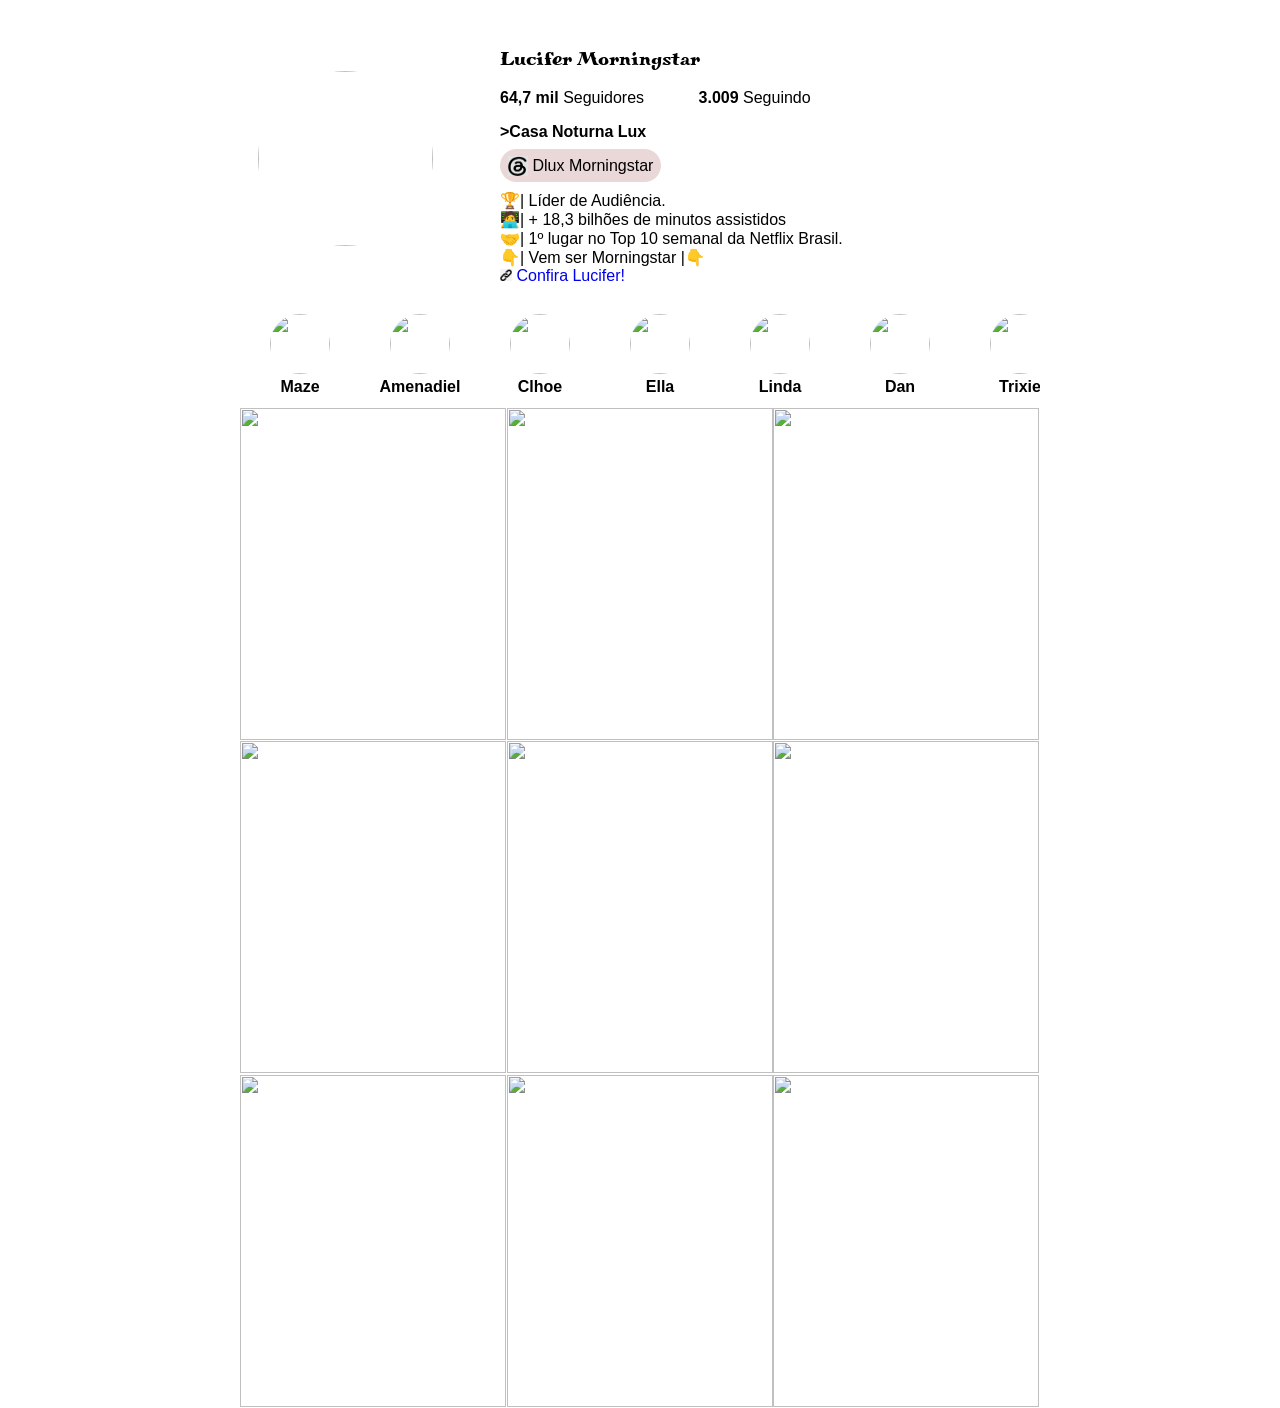
==== index.html @ 7050f7ae "alteração do nome" ====
<!DOCTYPE html>
<html lang="en">

<head>
    <meta charset="UTF-8">
    <meta name="viewport" content="width=device-width, initial-scale=1.0">
    <title>Clonegram</title>
    <link rel="stylesheet" href="style.css">
    <link rel="preconnect" href="https://fonts.googleapis.com">
    <link rel="preconnect" href="https://fonts.gstatic.com" crossorigin>
    <link href="https://fonts.googleapis.com/css2?family=Miltonian+Tattoo&display=swap" rel="stylesheet">
</head>

<body>
    <div id="conteudo">
        <div id="cabecalho">
            <div id="fotodeperfil">
                <img id="perfil" src="https://i.pinimg.com/originals/bf/c0/05/bfc0050d0731c1a86a85914e93b2946a.jpg"
                    alt="">
            </div>
            <div id="textodeperfil">
                <h3>Lucifer Morningstar</h3>
                <p><span><b>64,7 mil</b></span> Seguidores
                    <span id="span-seguindo">3.009</span> Seguindo
                </p>
                <strong>>Casa Noturna Lux</strong>

                <p class="juntinhos" id="essenao">
                    <span id="pill"><img src="Captura de tela 2026-09-18 161821.png" alt="logo threads" height="20px">
                        Dlux Morningstar</span>
                </p>
                <p class="juntinho">🏆| Líder de Audiência.</p>
                <p class="juntinho">🧑‍💻| + 18,3 bilhões de minutos assistidos</p>
                <p class="juntinho">🤝| 1º lugar no Top 10 semanal da Netflix Brasil.</p>
                <p class="juntinho">👇| Vem ser Morningstar |👇</p>
                <a target="_blank" href="https://www.netflix.com/br/title/80057918">
                    <i id="icone-link"></i>
                    Confira Lucifer!
                </a>

            </div>
        </div>
        <div id="destaques">
            <figure>
                <img class="fotodestaque" src="https://pbs.twimg.com/media/Ef_b-KdWsAAjFQy.jpg" alt="">
                <figcaption>Maze</figcaption>
            </figure>
            <figure>
                <img class="fotodestaque"
                    src="https://encrypted-tbn0.gstatic.com/images?q=tbn:ANd9GcTw24xH9ibk-IJkFIcNnEN2HHOgzoOWG4-MiESdG9E17plumOULWPVBNTo&s=10"
                    alt="">
                    <figcaption>Amenadiel</figcaption>
                 </figure>
                    <figure>
                        <img class="fotodestaque"
                            src="https://encrypted-tbn0.gstatic.com/images?q=tbn:ANd9GcTCZF-GP7KpiXa9ADb4ljTkXnrlX58Z5Cby5NtNkYjNnnqfApkz0Zee7lw&s=10"
                            alt="">
                            <figcaption>Clhoe</figcaption>
                    </figure>
                    <figure>
                        <img class="fotodestaque" src="https://pbs.twimg.com/media/Ef_cALRXsAcybTn.jpg" alt="">
                        <figcaption>Ella</figcaption>
                    </figure>
                    <figure>
                        <img class="fotodestaque"
                            src="https://static1.purebreak.com.br/articles/2/95/31/2/@/372266--lucifer-linda-rachael-harris-vai-co-1200x0-1.jpg"
                            alt="">
                        <figcaption>Linda</figcaption>
                    </figure>
                    <figure>
                        <img class="fotodestaque"
                            src="https://static0.cbrimages.com/wordpress/wp-content/uploads/2021/09/Kevin-Alejandro-Lucifer.jpg?w=1200&h=675&fit=crop"
                            alt="">
                        <figcaption>Dan</figcaption>
                    </figure>
                    <figure>
                        <img class="fotodestaque"
                            src="https://encrypted-tbn0.gstatic.com/images?q=tbn:ANd9GcQD0DlGyk5omdEI2bC7kIKzts-uZXdR7T0Z6TuSH5ULaQ&s=10"
                            alt="">
                        <figcaption>Trixie</figcaption>
                    </figure>
                    <figure>
                        <img class="fotodestaque"
                            src="https://encrypted-tbn0.gstatic.com/images?q=tbn:ANd9GcRKCYJ7APOXIv8VU4DN9ydt3GFQW2NbD_piW2GtQa7oIg&s=10"
                            alt="">
                        <figcaption>Marcus</figcaption>
                    </figure>
        </div>

        <div id="feed">
            <img src="https://upload.wikimedia.org/wikipedia/pt/d/d0/Lucifer_Temporada_1_Poster.jpg?utm_source=pt.wikipedia.org&utm_campaign=index&utm_content=original"
                alt="">
            <img src="https://bancodeseries.com.br/images/posters/8856.jpg" alt="">
            <img src="https://resizing.flixster.com/PYMILH2RwjmJ3uCZyBAEDihOIG4=/ems.cHJkLWVtcy1hc3NldHMvdHZzZXJpZXMvUlRUVjI3OTYxMS53ZWJw"
                alt="">
            <img src="https://encrypted-tbn0.gstatic.com/images?q=tbn:ANd9GcRzTCPPwNiJkoHGmGA5sUOl6yiJ_GapfdC8hUd1EF78ug&s=10"
                alt="">
            <img src="https://encrypted-tbn0.gstatic.com/images?q=tbn:ANd9GcRHPZ7IWNra5vkl-eFsGXQ_97NFBEEwvoDbIN7QRdDjGABzBQVGD2eekWg&s=10"
                alt="">
            <img src="https://encrypted-tbn0.gstatic.com/images?q=tbn:ANd9GcTinQtNsMq-Rw7QLeNJDj93RLdNLhlAQNe73nE7j0NhqgG-BagCtI2CfZs&s=10"
                alt="">
            <img src="https://encrypted-tbn0.gstatic.com/images?q=tbn:ANd9GcSas0vcT_MCuPH-lWniQm1o-Lsos-pSkFi-egfhGoB-Vw&s=10"
                alt="">
            <img src="https://encrypted-tbn0.gstatic.com/images?q=tbn:ANd9GcR-KZB3FkkJGCk3drvIKml8tbT-IAbHMsYCRcEOVprp_Q&s=10"
                alt="">
            <img src="https://encrypted-tbn0.gstatic.com/images?q=tbn:ANd9GcSjwwhxPXAa8qZW0uQ1B3bNPSI6L-g5VN2GFH8N5z861g&s=10"
                alt="">
        </div>
    </div>
</body>

</html>
---- style.css ----
#conteudo{
    width: 800px;
    height: 1300px;
    margin: 0 auto;
    font-family: Arial, Helvetica, sans-serif;
}
#cabecalho{
    width: 800px;
    height: 300px;
    display: flex;
}
h3{
  font-family: "Miltonian Tattoo", serif;
  font-weight: 400;
  font-style: normal;
}

#fotodeperfil{
    width: 200px;
    height: 200px;
    display: flex;
    align-items: center;
    justify-content: center;
    margin: 50px 5px;
}
#perfil{
    border-radius: 50%;
    width: 175px;
    height: 175px;
    object-fit: cover;
}
#textodeperfil{
    width:500px;
    height: 300px;
    padding: 20px 50px;
    box-sizing: border-box;
}
#span-seguindo{
    font-weight: bold;
    margin-left: 50px;
}
.juntinho{
    margin: 0;
}
#essenao{
    margin: 15px 0;
}
#pill{
    padding: 8px;
    border-radius: 20px;
    background-color: rgb(234, 216, 216);

    img{
    vertical-align: middle;
    width: 20px;
    height: 20px;
    }
}
a{
    text-decoration: none;
}
#icone-link{
    height: 12px;
    width: 12px;
    display: inline-block;
    background-size: 12px;
    background-image: url("icone-link.png");
}
#destaques{
    width: 800px;
    height: 100px;
    display: flex;   
    overflow-x:scroll;
    overflow-y: hidden;
}
#destaques figure{
    margin: 6px 10px;
    text-align: center;
    font-weight: bold;
    
}
.fotodestaque{
    border-radius: 50%;
    width: 60px;
    height: 60px;
    margin: 0 20px;
    object-fit: cover;
}
#feed{
    width: 800px;
    height: 1000px;
    display: grid;
    grid-template-columns: repeat(3,1fr);
}
.fotofeed{
    aspect-ratio: 3 / 4;
    display: flex;
    align-items: center;
    justify-content: center;
    border: 5px solid black;
}
#feed > img{
    gap: 2px;
    width: 266px;
    height: 332px;
    object-fit: cover;
    z-index: 1;
    transition: transform 0.6s ease;
}
#feed > img:hover{
    z-index: 10;
    transform: scale(1.2);
}
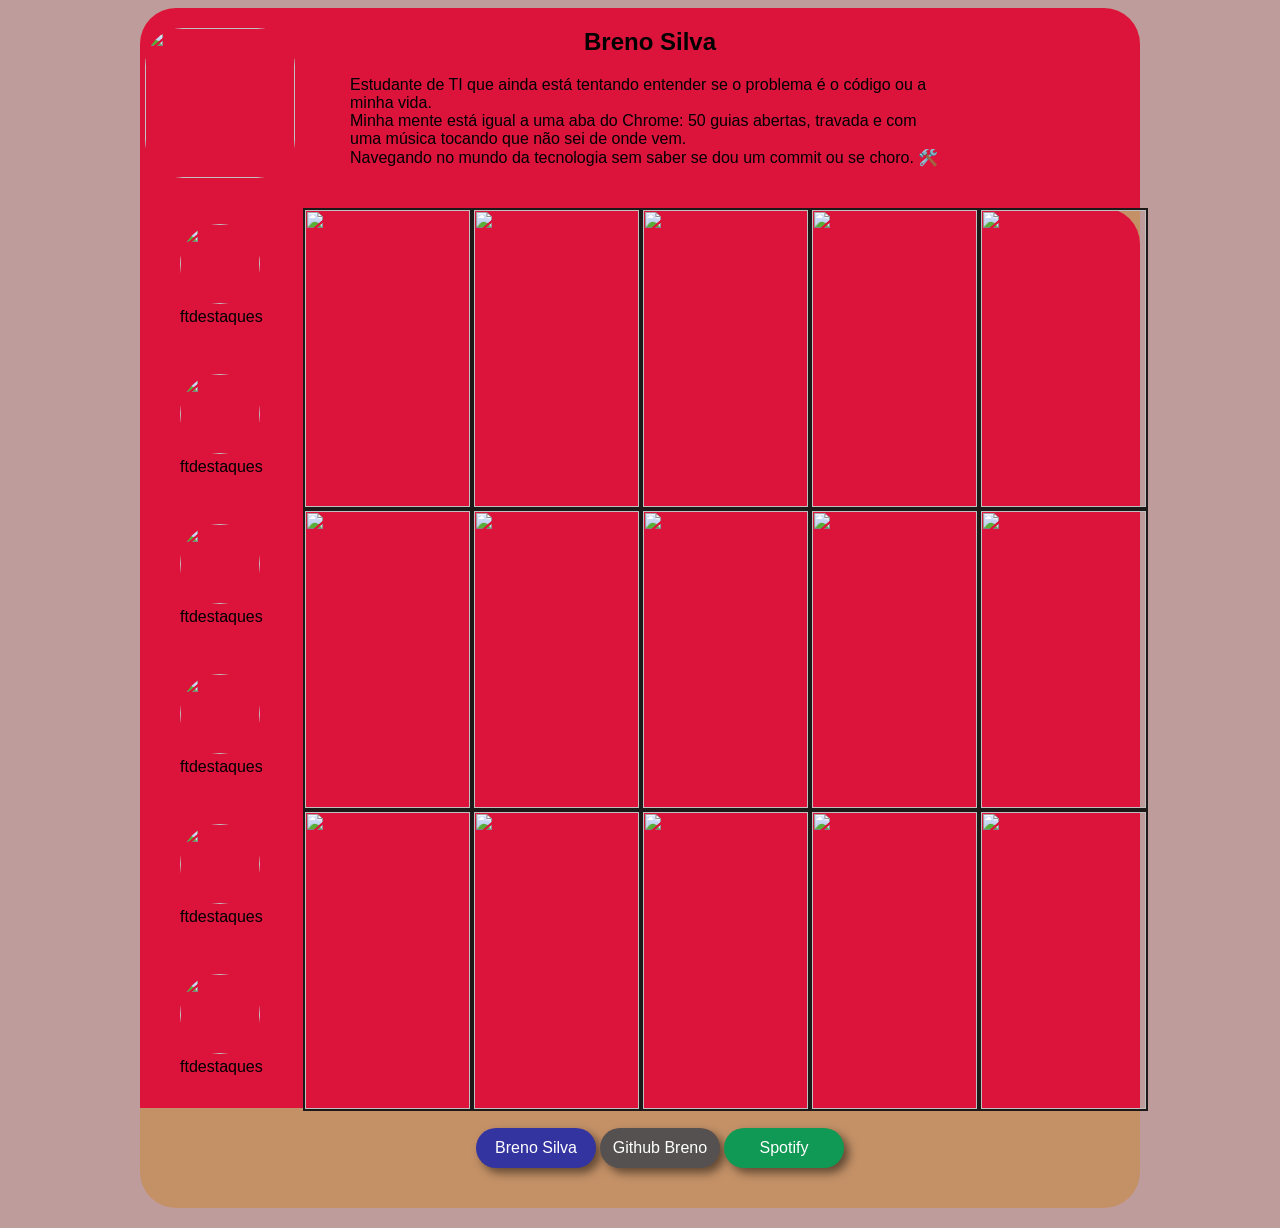
==== commit 5d0d6286: "ajeitei a merda que fiz com o nome do arquivo" ====
--- a/index.html
+++ b/index.html
@@ -1,112 +1,76 @@
 <!DOCTYPE html>
 <html lang="en">
-
 <head>
     <meta charset="UTF-8">
     <meta name="viewport" content="width=device-width, initial-scale=1.0">
-    <title>Clonegram</title>
     <link rel="stylesheet" href="style.css">
-    <link rel="preconnect" href="https://fonts.googleapis.com">
-    <link rel="preconnect" href="https://fonts.gstatic.com" crossorigin>
-    <link href="https://fonts.googleapis.com/css2?family=Miltonian+Tattoo&display=swap" rel="stylesheet">
+    <title>Port Breno</title>
 </head>
-
 <body>
-    <div id="conteudo">
+    <div id="pagina">
         <div id="cabecalho">
-            <div id="fotodeperfil">
-                <img id="perfil" src="https://i.pinimg.com/originals/bf/c0/05/bfc0050d0731c1a86a85914e93b2946a.jpg"
-                    alt="">
+                <div id="ftperfil">
+                    <img class="perfil" src="https://encrypted-tbn0.gstatic.com/images?q=tbn:ANd9GcS4djmW2Olagi5jcPRyKzrSwilY25S1vOvSCXCj_ROAZA&s=10" alt="">
+                </div>
+                <div id="txperfil">
+                    <strong><h2>Breno Silva</h2></strong>
+                    <p>
+                    Estudante de TI que ainda está tentando entender se o problema é o código ou a minha vida. <br>
+                    Minha mente está igual a uma aba do Chrome: 50 guias abertas, travada e com uma música tocando que não sei de onde vem.<br>
+                    Navegando no mundo da tecnologia sem saber se dou um commit ou se choro. 🛠️
+                    </p>
+                </div>
+        </div>
+        <div id="conteudo">
+            <div id="destaques">
+                <figure>
+                    <img class="ftdestaque" src="https://encrypted-tbn0.gstatic.com/images?q=tbn:ANd9GcSrP8bkkbTy92QtGIhd3DavvkKjH82bqymObsYRgmwQNw&s=10" alt="">
+                    <figcaption>ftdestaques</figcaption>
+                </figure>
+                <figure>
+                    <img class="ftdestaque" src="https://encrypted-tbn0.gstatic.com/images?q=tbn:ANd9GcRJ_9KHti6yXw5Cku6AprLuJCdyK1ZKp8SfPnikmwe8Fw&s=10" alt="">
+                    <figcaption>ftdestaques</figcaption>
+                </figure>
+                <figure>
+                    <img class="ftdestaque" src="https://encrypted-tbn0.gstatic.com/images?q=tbn:ANd9GcRB_GKbCykaDWQFPPJeZ8Qso7GjmOD_nopSvLHl0dl6Fg&s=10" alt="">
+                    <figcaption>ftdestaques</figcaption>
+                </figure>
+                <figure>
+                    <img class="ftdestaque" src="https://encrypted-tbn0.gstatic.com/images?q=tbn:ANd9GcQnMUOFwLQ4_OmdNBPbAHn2u0k2F6sOqeELvUQ7lY_QLA&s=10" alt="">
+                    <figcaption>ftdestaques</figcaption>
+                </figure>
+                <figure>
+                    <img class="ftdestaque" src="https://encrypted-tbn0.gstatic.com/images?q=tbn:ANd9GcSsslHsZUYPnpBkaeBRlEeDwPuVN7-O8KobgF0Sv0fNKw&s=10" alt="">
+                    <figcaption>ftdestaques</figcaption>
+                </figure>
+                <figure>
+                    <img class="ftdestaque" src="https://encrypted-tbn0.gstatic.com/images?q=tbn:ANd9GcRs1d_3KdDUk-oHT_5Fcg0aOWew6-tP9-BAcYdZYN1O9w&s=10" alt="">
+                    <figcaption>ftdestaques</figcaption>
+                </figure>
             </div>
-            <div id="textodeperfil">
-                <h3>Lucifer Morningstar</h3>
-                <p><span><b>64,7 mil</b></span> Seguidores
-                    <span id="span-seguindo">3.009</span> Seguindo
-                </p>
-                <strong>>Casa Noturna Lux</strong>
-
-                <p class="juntinhos" id="essenao">
-                    <span id="pill"><img src="Captura de tela 2026-09-18 161821.png" alt="logo threads" height="20px">
-                        Dlux Morningstar</span>
-                </p>
-                <p class="juntinho">🏆| Líder de Audiência.</p>
-                <p class="juntinho">🧑‍💻| + 18,3 bilhões de minutos assistidos</p>
-                <p class="juntinho">🤝| 1º lugar no Top 10 semanal da Netflix Brasil.</p>
-                <p class="juntinho">👇| Vem ser Morningstar |👇</p>
-                <a target="_blank" href="https://www.netflix.com/br/title/80057918">
-                    <i id="icone-link"></i>
-                    Confira Lucifer!
-                </a>
-
+            <div id="feed">
+                <img src="https://i.pinimg.com/474x/57/7c/02/577c02eb1fd590f93ef3dd37da5c7c13.jpg" alt="">
+                <img src="https://i.pinimg.com/474x/57/7c/02/577c02eb1fd590f93ef3dd37da5c7c13.jpg" alt="">
+                <img src="https://i.pinimg.com/474x/57/7c/02/577c02eb1fd590f93ef3dd37da5c7c13.jpg" alt="">
+                <img src="https://i.pinimg.com/474x/57/7c/02/577c02eb1fd590f93ef3dd37da5c7c13.jpg" alt="">
+                <img src="https://i.pinimg.com/474x/57/7c/02/577c02eb1fd590f93ef3dd37da5c7c13.jpg" alt="">
+                <img src="https://i.pinimg.com/474x/57/7c/02/577c02eb1fd590f93ef3dd37da5c7c13.jpg" alt="">
+                <img src="https://i.pinimg.com/474x/57/7c/02/577c02eb1fd590f93ef3dd37da5c7c13.jpg" alt="">
+                <img src="https://i.pinimg.com/474x/57/7c/02/577c02eb1fd590f93ef3dd37da5c7c13.jpg" alt="">
+                <img src="https://i.pinimg.com/474x/57/7c/02/577c02eb1fd590f93ef3dd37da5c7c13.jpg" alt="">
+                <img src="https://i.pinimg.com/474x/57/7c/02/577c02eb1fd590f93ef3dd37da5c7c13.jpg" alt="">
+                <img src="https://i.pinimg.com/474x/57/7c/02/577c02eb1fd590f93ef3dd37da5c7c13.jpg" alt="">
+                <img src="https://i.pinimg.com/474x/57/7c/02/577c02eb1fd590f93ef3dd37da5c7c13.jpg" alt="">
+                <img src="https://i.pinimg.com/474x/57/7c/02/577c02eb1fd590f93ef3dd37da5c7c13.jpg" alt="">
+                <img src="https://i.pinimg.com/474x/57/7c/02/577c02eb1fd590f93ef3dd37da5c7c13.jpg" alt="">
+                <img src="https://i.pinimg.com/474x/57/7c/02/577c02eb1fd590f93ef3dd37da5c7c13.jpg" alt="">
             </div>
         </div>
-        <div id="destaques">
-            <figure>
-                <img class="fotodestaque" src="https://pbs.twimg.com/media/Ef_b-KdWsAAjFQy.jpg" alt="">
-                <figcaption>Maze</figcaption>
-            </figure>
-            <figure>
-                <img class="fotodestaque"
-                    src="https://encrypted-tbn0.gstatic.com/images?q=tbn:ANd9GcTw24xH9ibk-IJkFIcNnEN2HHOgzoOWG4-MiESdG9E17plumOULWPVBNTo&s=10"
-                    alt="">
-                    <figcaption>Amenadiel</figcaption>
-                 </figure>
-                    <figure>
-                        <img class="fotodestaque"
-                            src="https://encrypted-tbn0.gstatic.com/images?q=tbn:ANd9GcTCZF-GP7KpiXa9ADb4ljTkXnrlX58Z5Cby5NtNkYjNnnqfApkz0Zee7lw&s=10"
-                            alt="">
-                            <figcaption>Clhoe</figcaption>
-                    </figure>
-                    <figure>
-                        <img class="fotodestaque" src="https://pbs.twimg.com/media/Ef_cALRXsAcybTn.jpg" alt="">
-                        <figcaption>Ella</figcaption>
-                    </figure>
-                    <figure>
-                        <img class="fotodestaque"
-                            src="https://static1.purebreak.com.br/articles/2/95/31/2/@/372266--lucifer-linda-rachael-harris-vai-co-1200x0-1.jpg"
-                            alt="">
-                        <figcaption>Linda</figcaption>
-                    </figure>
-                    <figure>
-                        <img class="fotodestaque"
-                            src="https://static0.cbrimages.com/wordpress/wp-content/uploads/2021/09/Kevin-Alejandro-Lucifer.jpg?w=1200&h=675&fit=crop"
-                            alt="">
-                        <figcaption>Dan</figcaption>
-                    </figure>
-                    <figure>
-                        <img class="fotodestaque"
-                            src="https://encrypted-tbn0.gstatic.com/images?q=tbn:ANd9GcQD0DlGyk5omdEI2bC7kIKzts-uZXdR7T0Z6TuSH5ULaQ&s=10"
-                            alt="">
-                        <figcaption>Trixie</figcaption>
-                    </figure>
-                    <figure>
-                        <img class="fotodestaque"
-                            src="https://encrypted-tbn0.gstatic.com/images?q=tbn:ANd9GcRKCYJ7APOXIv8VU4DN9ydt3GFQW2NbD_piW2GtQa7oIg&s=10"
-                            alt="">
-                        <figcaption>Marcus</figcaption>
-                    </figure>
-        </div>
-
-        <div id="feed">
-            <img src="https://upload.wikimedia.org/wikipedia/pt/d/d0/Lucifer_Temporada_1_Poster.jpg?utm_source=pt.wikipedia.org&utm_campaign=index&utm_content=original"
-                alt="">
-            <img src="https://bancodeseries.com.br/images/posters/8856.jpg" alt="">
-            <img src="https://resizing.flixster.com/PYMILH2RwjmJ3uCZyBAEDihOIG4=/ems.cHJkLWVtcy1hc3NldHMvdHZzZXJpZXMvUlRUVjI3OTYxMS53ZWJw"
-                alt="">
-            <img src="https://encrypted-tbn0.gstatic.com/images?q=tbn:ANd9GcRzTCPPwNiJkoHGmGA5sUOl6yiJ_GapfdC8hUd1EF78ug&s=10"
-                alt="">
-            <img src="https://encrypted-tbn0.gstatic.com/images?q=tbn:ANd9GcRHPZ7IWNra5vkl-eFsGXQ_97NFBEEwvoDbIN7QRdDjGABzBQVGD2eekWg&s=10"
-                alt="">
-            <img src="https://encrypted-tbn0.gstatic.com/images?q=tbn:ANd9GcTinQtNsMq-Rw7QLeNJDj93RLdNLhlAQNe73nE7j0NhqgG-BagCtI2CfZs&s=10"
-                alt="">
-            <img src="https://encrypted-tbn0.gstatic.com/images?q=tbn:ANd9GcSas0vcT_MCuPH-lWniQm1o-Lsos-pSkFi-egfhGoB-Vw&s=10"
-                alt="">
-            <img src="https://encrypted-tbn0.gstatic.com/images?q=tbn:ANd9GcR-KZB3FkkJGCk3drvIKml8tbT-IAbHMsYCRcEOVprp_Q&s=10"
-                alt="">
-            <img src="https://encrypted-tbn0.gstatic.com/images?q=tbn:ANd9GcSjwwhxPXAa8qZW0uQ1B3bNPSI6L-g5VN2GFH8N5z861g&s=10"
-                alt="">
+        <div id="Contatos">
+            <a target="_blank" class="link linkedin" href="https://www.linkedin.com/in/breno-pereira-b2b024378/">Breno Silva</a>
+            <a target="_blank" class="link git" href="https://github.com/Brenosilva23">Github Breno</a>
+            <a target="_blank" class="link spotify" href="https://open.spotify.com/playlist/4rHQpdRI4dDfOz0MIvmHcZ?si=ev9suq4aTbilb-E41mFMZg&utm_source=copy-link&pi=CDC9mXV5SDmVC">Spotify</a>
         </div>
     </div>
 </body>
-
 </html>
--- a/style.css
+++ b/style.css
@@ -1,114 +1,121 @@
-#conteudo{
-    width: 800px;
-    height: 1300px;
-    margin: 0 auto;
-    font-family: Arial, Helvetica, sans-serif;
+body{
+  background-color: rgb(190, 156, 156);
+}
+#pagina{
+  width: 1000px;
+  height: 1200px;
+  margin: 0 auto;
+  background-color: rgba(199, 141, 76, 0.644);
+   border-radius: 36px;
+   font-family: Arial, Helvetica, sans-serif;
+  
 }
 #cabecalho{
-    width: 800px;
-    height: 300px;
-    display: flex;
+  width: 1000px;
+  height: 200px;
+  display: flex;
+  background-color: crimson;
+   border-radius: 36px 36px 0px 0px;
 }
-h3{
-  font-family: "Miltonian Tattoo", serif;
-  font-weight: 400;
-  font-style: normal;
+#txperfil{
+  width: 600px;
+  justify-content: center;
+  text-align: center;
+}
+p{
+  text-align: left;
+}
+a{
+  text-align: left;
+}
+#ftperfil{
+  width: 200px;
+  height: 200px;
+  display: flex;
+  margin: 20px 5px;
+}
+.perfil{
+  width: 150px;
+  height: 150px;
+  border-radius: 38px;
+  object-fit: cover;
+}
+#conteudo{
+  display: flex;
+  width: 1000px;
+  height: 900px;
+  background-color: crimson;
+   border-radius: 0px 36px 0px 0px;
+}
+#destaques{
+  width: 200px;
+  height: 900px;
+  display: grid;
 }
 
-#fotodeperfil{
-    width: 200px;
-    height: 200px;
-    display: flex;
-    align-items: center;
-    justify-content: center;
-    margin: 50px 5px;
+.ftdestaque{
+  width: 80px;
+  height: 80px;
+  border-radius: 50%;
+  object-fit: cover;
+  transition: transform 0.6s ease;
 }
-#perfil{
-    border-radius: 50%;
-    width: 175px;
-    height: 175px;
-    object-fit: cover;
-}
-#textodeperfil{
-    width:500px;
-    height: 300px;
-    padding: 20px 50px;
-    box-sizing: border-box;
-}
-#span-seguindo{
-    font-weight: bold;
-    margin-left: 50px;
-}
-.juntinho{
-    margin: 0;
-}
-#essenao{
-    margin: 15px 0;
-}
-#pill{
-    padding: 8px;
-    border-radius: 20px;
-    background-color: rgb(234, 216, 216);
-
-    img{
-    vertical-align: middle;
-    width: 20px;
-    height: 20px;
-    }
-}
-a{
-    text-decoration: none;
-}
-#icone-link{
-    height: 12px;
-    width: 12px;
-    display: inline-block;
-    background-size: 12px;
-    background-image: url("icone-link.png");
-}
-#destaques{
-    width: 800px;
-    height: 100px;
-    display: flex;   
-    overflow-x:scroll;
-    overflow-y: hidden;
-}
-#destaques figure{
-    margin: 6px 10px;
-    text-align: center;
-    font-weight: bold;
-    
-}
-.fotodestaque{
-    border-radius: 50%;
-    width: 60px;
-    height: 60px;
-    margin: 0 20px;
-    object-fit: cover;
-}
-#feed{
-    width: 800px;
-    height: 1000px;
-    display: grid;
-    grid-template-columns: repeat(3,1fr);
-}
-.fotofeed{
-    aspect-ratio: 3 / 4;
-    display: flex;
-    align-items: center;
-    justify-content: center;
-    border: 5px solid black;
-}
-#feed > img{
-    gap: 2px;
-    width: 266px;
-    height: 332px;
-    object-fit: cover;
-    z-index: 1;
-    transition: transform 0.6s ease;
-}
-#feed > img:hover{
-    z-index: 10;
-    transform: scale(1.2);
+.ftdestaque:hover{
+  transform: scale(2.0);
+  cursor: pointer;
+  clip-path: polygon(100% 50%,84.70057014808336% 54.5684167277018%,91.0518476172854% 60.99980941685713%,82.33578363789503% 63.39392013277814%,93.30127018922194% 75%,77.76736691019323% 71.30665001530522%,80.05203820042827% 80.05203820042827%,71.30665001530522% 77.76736691019323%,75% 93.30127018922192%,63.39392013277814% 82.33578363789503%,60.99980941685714% 91.0518476172854%,54.56841672770181% 84.70057014808336%,50% 100%,45.4315832722982% 84.70057014808336%,39.000190583142874% 91.0518476172854%,36.606079867221865% 82.33578363789505%,25.00000000000001% 93.30127018922194%,28.693349984694787% 77.76736691019323%,19.947961799571733% 80.05203820042827%,22.23263308980677% 71.30665001530522%,6.698729810778076% 75.00000000000001%,17.664216362104966% 63.39392013277815%,8.948152382714603% 60.99980941685715%,15.299429851916635% 54.568416727701816%,0% 50.00000000000001%,15.299429851916635% 45.431583272298205%,8.94815238271459% 39.00019058314288%,17.66421636210496% 36.60607986722188%,6.698729810778062% 25.000000000000014%,22.23263308980676% 28.693349984694787%,19.947961799571715% 19.947961799571747%,28.69334998469477% 22.232633089806775%,24.99999999999998% 6.698729810778083%,36.60607986722184% 17.664216362104973%,39.00019058314284% 8.948152382714603%,45.43158327229816% 15.299429851916642%,49.99999999999999% 0%,54.568416727701795% 15.299429851916635%,60.99980941685711% 8.94815238271459%,63.39392013277812% 17.66421636210496%,74.99999999999997% 6.6987298107780475%,71.3066500153052% 22.23263308980675%,80.05203820042826% 19.947961799571722%,77.76736691019323% 28.69334998469477%,93.30127018922192% 24.99999999999998%,82.33578363789502% 36.60607986722184%,91.0518476172854% 39.00019058314283%,84.70057014808336% 45.43158327229816%)
 }
 
+#feed{
+  width: 1000px;
+  height: 600px;
+  grid-template-columns: (5,1fr);
+  display: grid;
+  grid-template-columns: repeat(5,1fr);
+  
+}
+#feed  img{
+  display:flex;
+  width: 165px;
+  height: 297px;
+  aspect-ratio: 3 / 4;
+  display: flex;
+  align-items: center;
+  justify-content: center;
+  border: 2px solid rgb(30, 25, 25);
+  transition: transform 0.6s ease;
+  z-index: 1;
+}
+#feed> img:hover{
+  transform: scale(1.2);
+  z-index: 10;
+  filter: grayscale(100%) contrast(120%);
+}
+#Contatos{
+  width: 1000px;
+  height: 100px;
+  display: flex;
+  justify-content: center;
+  margin: 20px;
+  gap: 4px;
+  transition: transform 0.6s ease;
+  z-index: 1;
+}
+.link{
+  width: 120px;
+  height: 40px;
+  text-decoration: none;
+  color: rgb(255, 255, 255);
+  border-radius: 20px;
+  align-items: center;
+  justify-content: center;
+  display: flex;
+  box-shadow: 5px 5px 10px rgba(0, 0, 0, 0.5);
+}
+.link:hover{
+  transform: scale(1.2);
+  z-index: 10;
+}
+.link.linkedin{background: rgb(52, 52, 160);}
+.link.git{background: rgb(86, 81, 81); color: white;}
+.link.spotify{background: #109954;}
